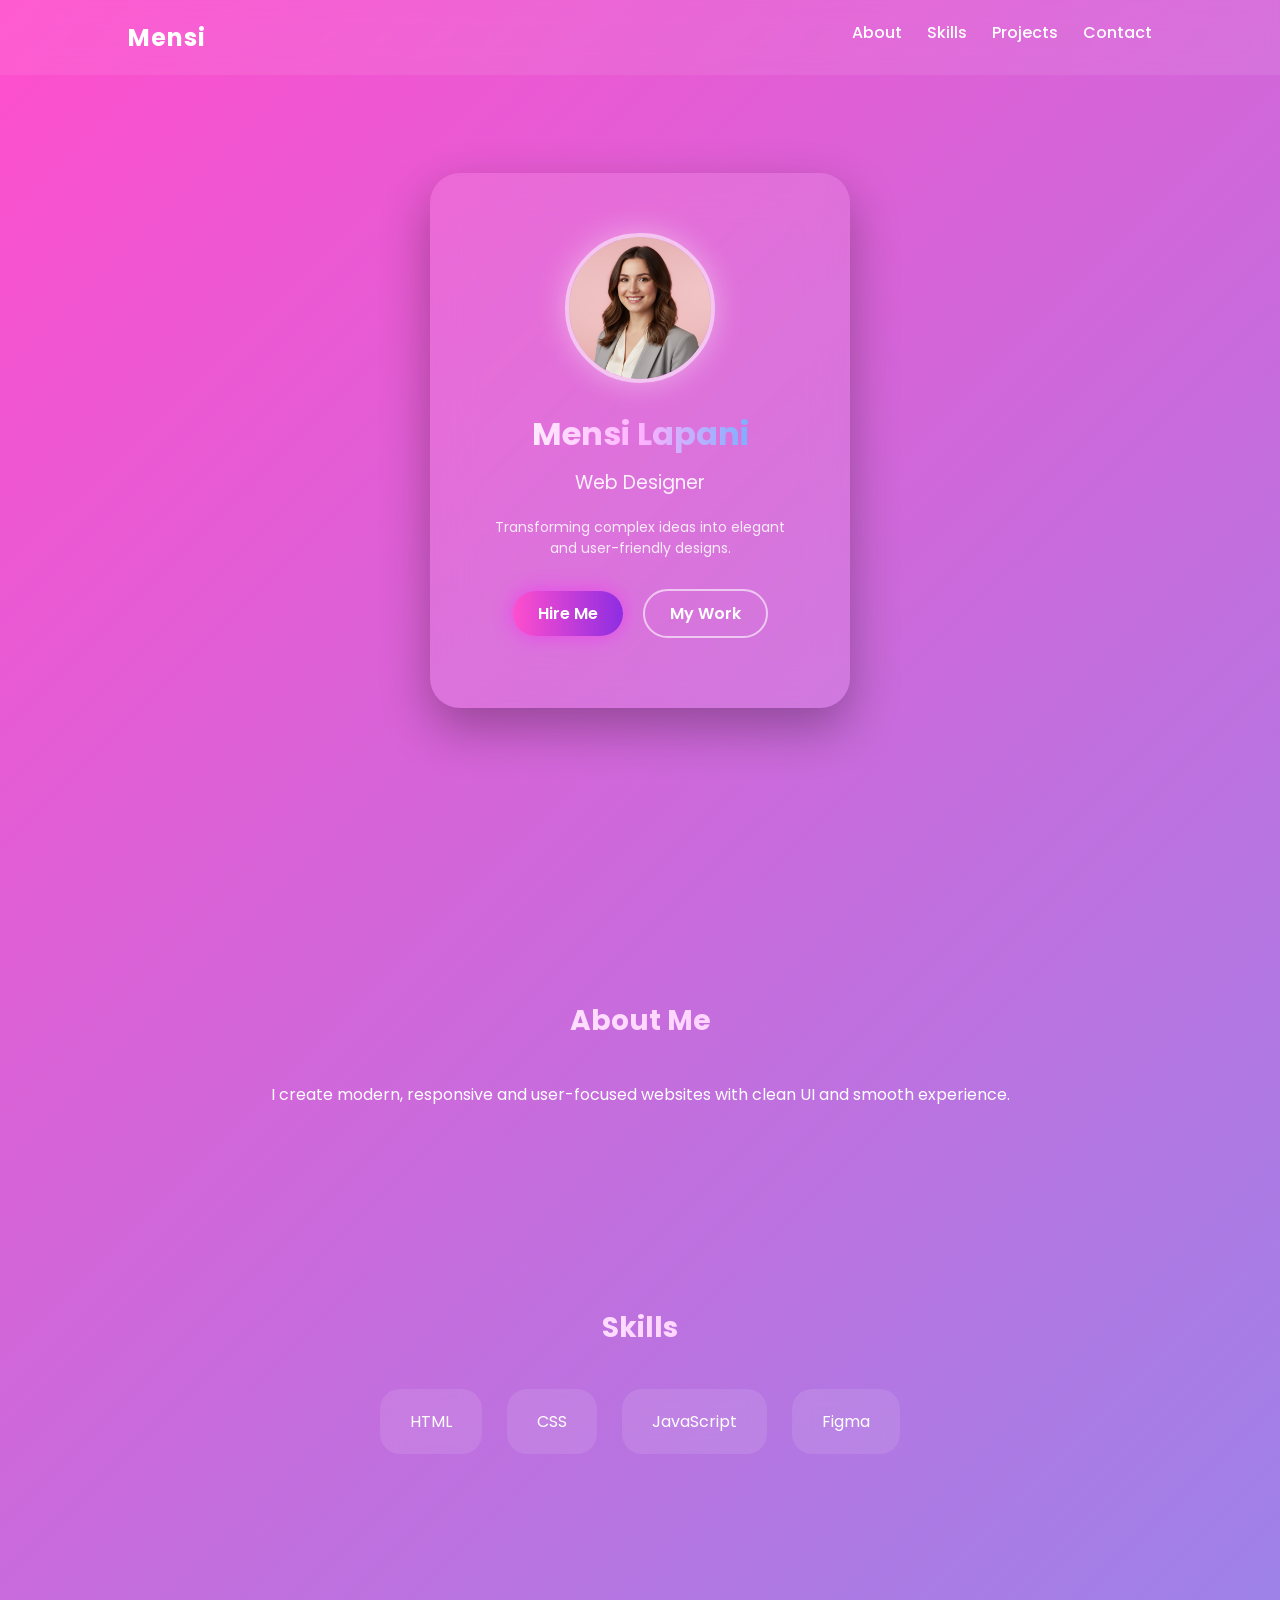
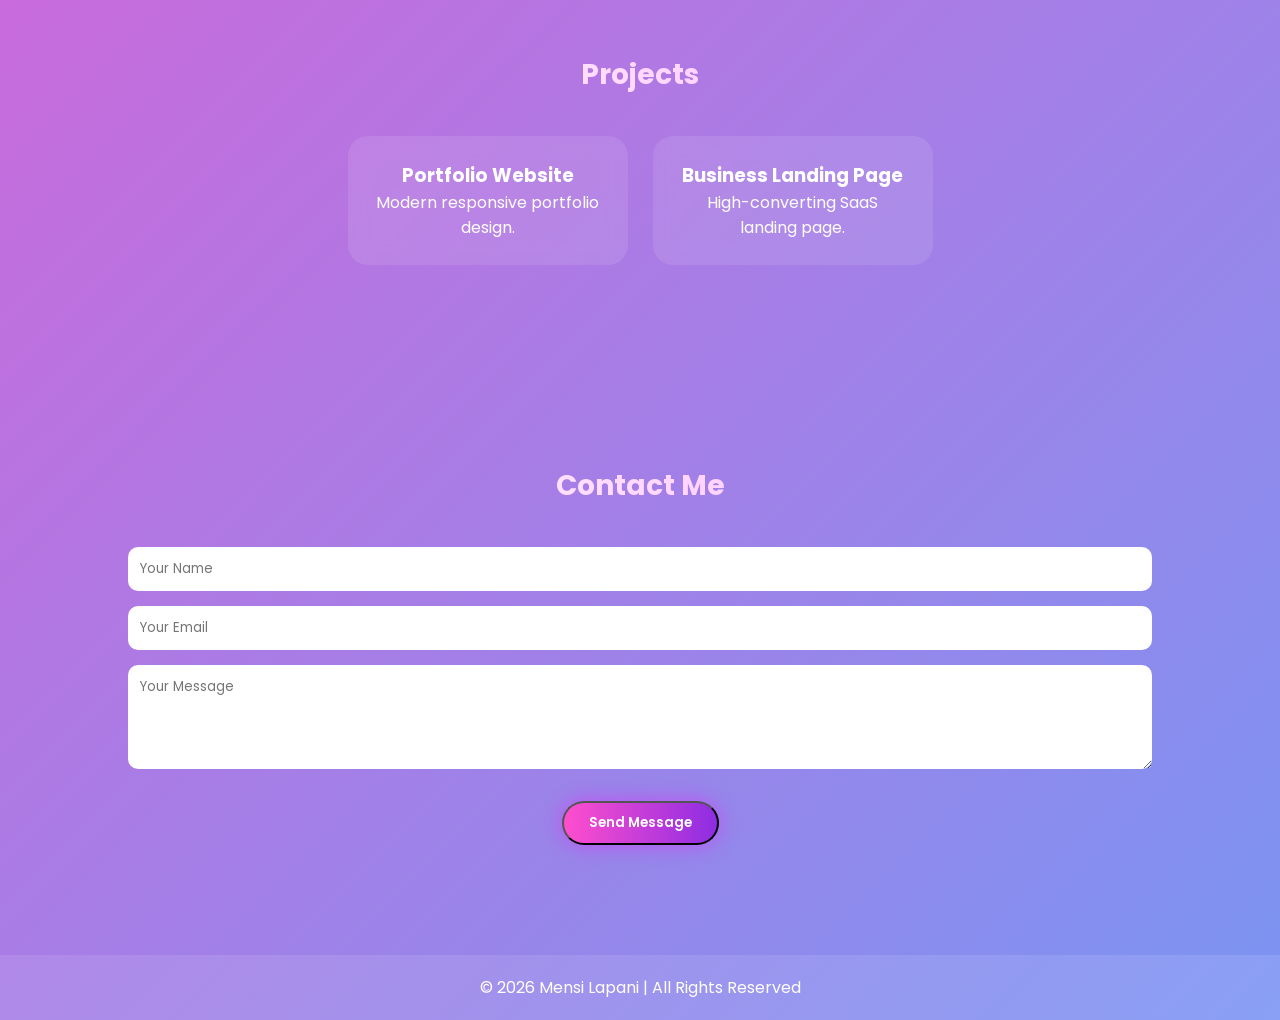
==== h1.html @ 7a2c6141 "navbar,about ,home" ====
<!DOCTYPE html>
<html lang="en">
<head>
<meta charset="UTF-8">
<meta name="viewport" content="width=device-width, initial-scale=1.0">
<title>Mensi Lapani | Portfolio</title>

<link href="https://fonts.googleapis.com/css2?family=Poppins:wght@300;400;600;700&display=swap" rel="stylesheet">

<style>

*{
  margin:0;
  padding:0;
  box-sizing:border-box;
  font-family:'Poppins',sans-serif;
  scroll-behavior:smooth;
}

body{
  background: linear-gradient(-45deg, #6a11cb, #8e2de2, #4facfe, #ff4ecd);
  background-size: 400% 400%;
  animation: gradientBG 12s ease infinite;
  color: white;
}

/* Smooth Animated Gradient */
@keyframes gradientBG {
  0% { background-position: 0% 50%; }
  50% { background-position: 100% 50%; }
  100% { background-position: 0% 50%; }
}

/* NAVBAR */

nav{
  display:flex;
  justify-content:space-between;
  padding:20px 10%;
  position:fixed;
  width:100%;
  background:rgba(255,255,255,0.08);
  backdrop-filter:blur(12px);
}

nav h2{
  font-weight:700;
  letter-spacing:1px;
}

nav ul{
  display:flex;
  list-style:none;
  gap:25px;
}

nav ul li a{
  text-decoration:none;
  color:white;
  font-weight:500;
  transition:0.3s;
}

nav ul li a:hover{
  color:#ffb3ff;
}

/* HERO */

.hero{
  height:100vh;
  display:flex;
  justify-content:center;
  align-items:center;
  text-align:center;
  padding-top:80px;
}

.card{
  background:rgba(255,255,255,0.1);
  backdrop-filter:blur(20px);
  padding:60px;
  border-radius:30px;
  width:420px;
  box-shadow:0 20px 50px rgba(0,0,0,0.3);
  animation:float 5s ease-in-out infinite;
}

@keyframes float{
  0%{transform:translateY(0px);}
  50%{transform:translateY(-15px);}
  100%{transform:translateY(0px);}
}

.profile-img{
  width:150px;
  height:150px;
  border-radius:50%;
  object-fit:cover;
  border:4px solid rgba(255,255,255,0.6);
  box-shadow:0 0 30px rgba(255,255,255,0.4);
  margin-bottom:20px;
}

/* Gradient Name Text */

.card h1{
  font-size:32px;
  background: linear-gradient(90deg, #ffffff, #ffb3ff, #4facfe);
  -webkit-background-clip: text;
  -webkit-text-fill-color: transparent;
}

.card h3{
  margin:10px 0;
  font-weight:400;
  opacity:0.9;
}

.card p{
  font-size:14px;
  margin:20px 0;
  opacity:0.85;
}

/* BUTTONS */

.btn{
  display:inline-block;
  margin:10px 8px;
  padding:10px 25px;
  border-radius:30px;
  text-decoration:none;
  font-weight:600;
  transition:0.4s;
}

.primary{
  background:linear-gradient(90deg,#ff4ecd,#8e2de2);
  color:white;
  box-shadow:0 0 20px rgba(255,0,255,0.4);
}

.secondary{
  border:2px solid rgba(255,255,255,0.6);
  color:white;
}

.btn:hover{
  transform:scale(1.1);
  box-shadow:0 0 30px rgba(255,255,255,0.6);
}

/* SECTIONS */

section{
  padding:100px 10%;
  text-align:center;
}

.section-title{
  font-size:28px;
  margin-bottom:40px;
  background: linear-gradient(90deg,#ffffff,#ffb3ff);
  -webkit-background-clip: text;
  -webkit-text-fill-color: transparent;
}

/* SKILLS */

.skills-container{
  display:flex;
  justify-content:center;
  gap:25px;
  flex-wrap:wrap;
}

.skill{
  background:rgba(255,255,255,0.1);
  padding:20px 30px;
  border-radius:20px;
  backdrop-filter:blur(10px);
  transition:0.4s;
}

.skill:hover{
  transform:translateY(-10px);
  background:rgba(255,255,255,0.2);
}

/* PROJECTS */

.projects{
  display:flex;
  flex-wrap:wrap;
  gap:25px;
  justify-content:center;
}

.project-card{
  width:280px;
  background:rgba(255,255,255,0.1);
  padding:25px;
  border-radius:20px;
  backdrop-filter:blur(10px);
  transition:0.4s;
}

.project-card:hover{
  transform:scale(1.05);
  background:rgba(255,255,255,0.2);
}

/* CONTACT */

input,textarea{
  padding:12px;
  border:none;
  border-radius:10px;
  width:100%;
  margin-bottom:15px;
}

footer{
  text-align:center;
  padding:20px;
  background:rgba(255,255,255,0.1);
}

</style>
</head>
<body>

<nav>
  <h2>Mensi</h2>
  <ul>
    <li><a href="#about">About</a></li>
    <li><a href="#skills">Skills</a></li>
    <li><a href="#projects">Projects</a></li>
    <li><a href="#contact">Contact</a></li>
  </ul>
</nav>

<section class="hero">
  <div class="card">
    <img src="profile.jpg" class="profile-img">
    <h1>Mensi Lapani</h1>
    <h3>Web Designer</h3>
    <p>Transforming complex ideas into elegant and user-friendly designs.</p>
    <a href="#contact" class="btn primary">Hire Me</a>
    <a href="#projects" class="btn secondary">My Work</a>
  </div>
</section>

<section id="about">
  <h2 class="section-title">About Me</h2>
  <p>I create modern, responsive and user-focused websites with clean UI and smooth experience.</p>
</section>

<section id="skills">
  <h2 class="section-title">Skills</h2>
  <div class="skills-container">
    <div class="skill">HTML</div>
    <div class="skill">CSS</div>
    <div class="skill">JavaScript</div>
    <div class="skill">Figma</div>
  </div>
</section>

<section id="projects">
  <h2 class="section-title">Projects</h2>
  <div class="projects">
    <div class="project-card">
      <h3>Portfolio Website</h3>
      <p>Modern responsive portfolio design.</p>
    </div>
    <div class="project-card">
      <h3>Business Landing Page</h3>
      <p>High-converting SaaS landing page.</p>
    </div>
  </div>
</section>

<section id="contact" class="contact">
  <h2 class="section-title">Contact Me</h2>
  <form>
    <input type="text" placeholder="Your Name">
    <input type="email" placeholder="Your Email">
    <textarea rows="4" placeholder="Your Message"></textarea>
    <button class="btn primary">Send Message</button>
  </form>
</section>

<footer>
  © 2026 Mensi Lapani | All Rights Reserved
</footer>

</body>
</html>
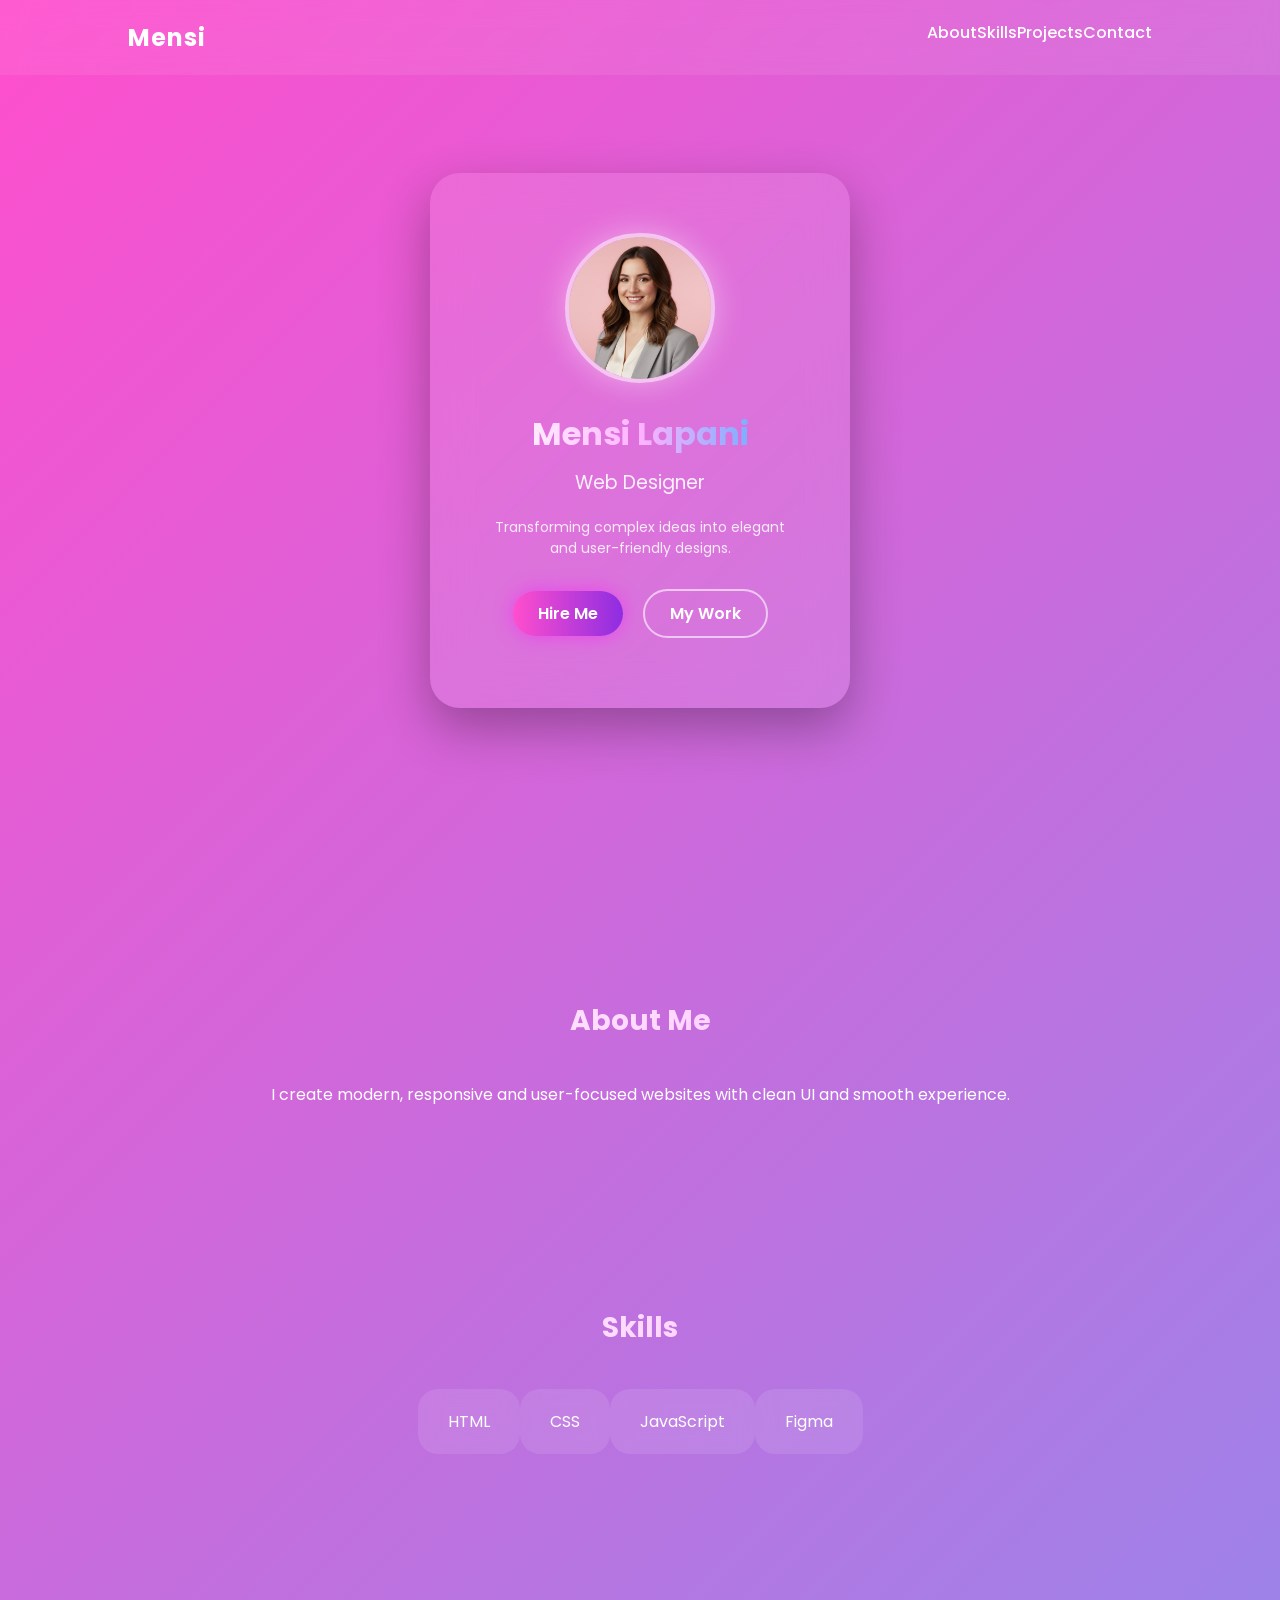
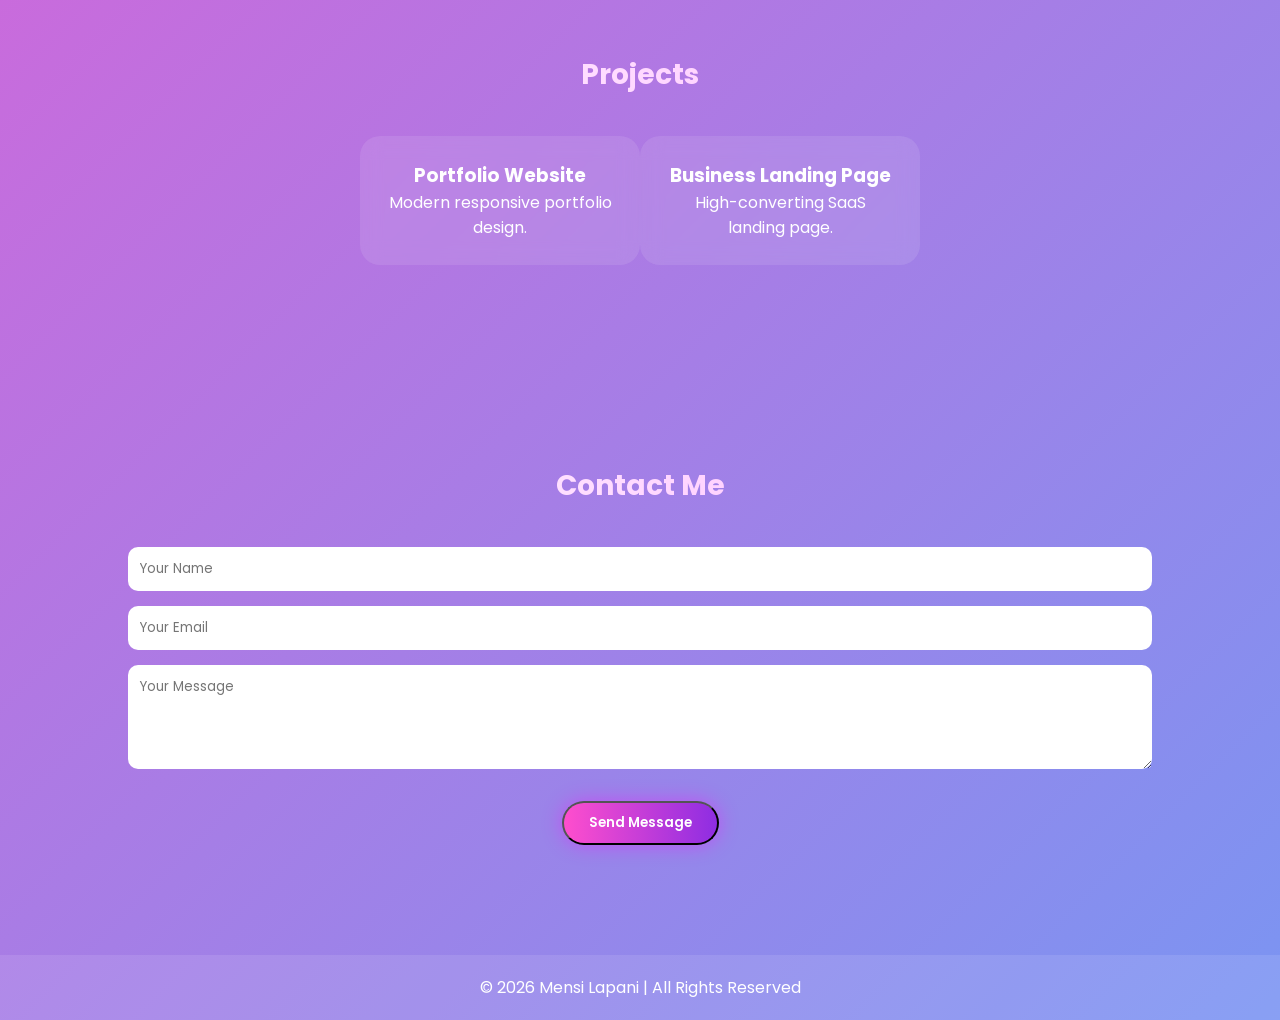
==== commit 8478107e: "portfolio" ====
--- a/h1.html
+++ b/h1.html
@@ -51,7 +51,7 @@
 nav ul{
   display:flex;
   list-style:none;
-  gap:25px;
+  :25px;
 }
 
 nav ul li a{
@@ -171,7 +171,7 @@
 .skills-container{
   display:flex;
   justify-content:center;
-  gap:25px;
+  :25px;
   flex-wrap:wrap;
 }
 
@@ -193,7 +193,7 @@
 .projects{
   display:flex;
   flex-wrap:wrap;
-  gap:25px;
+  :25px;
   justify-content:center;
 }
 
